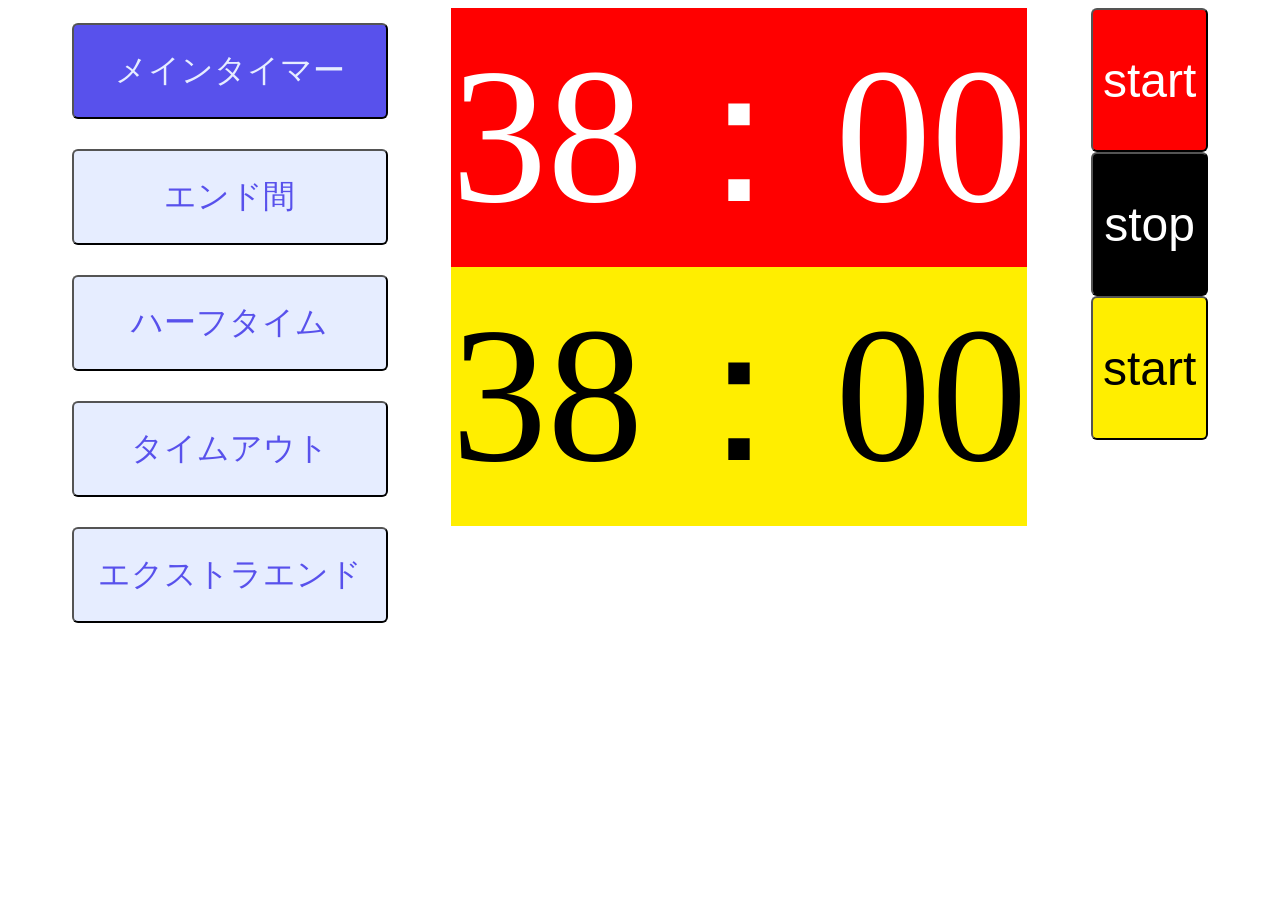
==== timer/timer_p.html @ 838ddde4 "Add files via upload" ====
<!DOCTYPE html>
<html lang='ja'>
    <head>
        <meta charset="UTF-8">
        <!-- <meta name="viewport" content="width=device-width, initial-scale=1.0"> -->
        <title>シンキングタイム_タイマー</title>
        <link href="t_p_style.css" rel="stylesheet">
    </head>

    <body>
        <div class="menu">
            <button onclick="showTab(0), showSwitch(0)" data-pushed="true" class="offTimer" id="onTimer"><span>メインタイマー</span></button>
            <button onclick="showTab(1), showSwitch(1)" data-pushed="false" class="offTimer" id="betweenEnd"><span>エンド間</span></button>
            <button onclick="showTab(2), showSwitch(2)" data-pushed="false" class="offTimer" id="midGameBreak"><span>ハーフタイム</span></button>
            <button onclick="showTab(3), showSwitch(3)" data-pushed="false" class="offTimer" id="timeOut"><span>タイムアウト</span></button>
            <button onclick="showTab(4), showSwitch(4)" data-pushed="false" class="offTimer" id="extraEnd"><span>エクストラエンド</span></button>
        </div>

        <div class="tabContent">
            <div class="red_timer" id="redTimer">38：00</div>
            
            <div class="yellow_timer" id="yellowTimer">38：00</div>
        </div>
        
        <div class="tabContent">
            <div class="breakTimer" id="endBreakTimer">01：00</div>
        </div>

        <div class="tabContent">
            <div class="breakTimer" id="midGameTimer">05：00</div>
        </div>

        <div class="tabContent">
            <div class="timeOut" id="timeOutTimer">02：30</div>
        </div>
        
        
        <div class="tabContent">
            <div class="extraRed_timer" id="exRedTimer">04：30</div>
            
            <div class="extraYellow_timer" id="exYellowTimer">04：30</div>
        </div>
        
                <!-- ここから下アクションボタン -->
        <div class="actionContent">
            <div class="action">
                <button class="rStart" data-pushed="false" id="rStart">start</button>
                <button class="stop"   data-pushed="false" id="stop">stop</button>
                <button class="yStart" data-pushed="false" id="yStart">start</button>
            </div>    
        </div>

        <div class="actionContent">
            <div class="action">
                <button class="start" data-pushed="false" id="bStart">start</button>
            </div>
        </div>

        <div class="actionContent">
            <div class="action">
                <button class="start" data-pushed="false" id="hStart">start</button>
            </div>
        </div>

        <div class="actionContent">
            <div class="action">
                <button class="start" data-pushed="false" id="tStart">start</button>
            </div>
        </div>

        <div class="actionContent">
            <div class="action">
                <button class="rStart" data-pushed="false" id="exRStart">start</button>
                <button class="stop"   data-pushed="false" id="exStop">stop</button>
                <button class="yStart" data-pushed="false" id="exYStart">start</button>
            </div>    
        </div>

        <script src="move_c.js"></script>
        <script src="mainTimer.js"></script>
        <script src="halfTimer.js"></script>
        <script src="breakTimer.js"></script>
        <script src="extraTimer.js"></script>
        <script src="timeoutTimer.js"></script>
    </body>
</html>
---- timer/t_p_style.css ----
.tabContent{
  display:none;
  /* display:hide; */
}

.active{
  display: block;
}

.actionContent{
  display:none;
  /* display:hide; */
}

.sActive{
  display: block;
}

body {
  display: flex;
  justify-content: space-evenly;
  /* background-color: aqua; */
}

button{
  border-radius: 6px;
}
  
/* .onTimer { */
  /* content: ''; */
  /* position: absolute;
  top: 50%;
  left: 50%;
  width: 105%;
  height: 140px;
  border-radius: 50%;
  transform: translate3d(-50%,-50%,0) scale3d(0,0,0);
  transition: opacity .4s cubic-bezier(.19,1,.22,1),transform .75s cubic-bezier(.19,1,.22,1); */
  /* background-color: hsl(243, 80%, 62%);
  color: hsl(222, 100%, 95%); */
  /* opacity: 0; */
/* } */


.offTimer[data-pushed="true"] {
  background-color: hsl(243, 80%, 62%);
  color: hsl(222, 100%, 95%);
}


.onTimer span {
  z-index: 1;
  position: relative;
}


/* ボタンアニメーション処理
.onTimer:active span {
  color: hsl(222, 100%, 95%);
}

.onTimer:active::before {
  opacity: 1;
  transition-duration: .85s;
  transform: translate3d(-50%,-50%,0) scale3d(1.2,1.2,1.2);
} */

.offTimer[data-pushed="false"] {
  padding: 12px 24px;
  background-color: hsl(222, 100%, 95%);
  color: hsl(243, 80%, 62%);
  position: relative;
  border-radius: 6px;
  overflow: hidden;
  z-index: 1;
}

/* .offTimer {
  padding: 12px 24px;
  background-color: hsl(222, 100%, 95%);
  color: hsl(243, 80%, 62%);
  position: relative;
  border-radius: 6px;
  overflow: hidden;
  z-index: 1;
} */

/* .betweenEnd{
  background-color: orange;
}

.timeOut{
  background-color: green;
} */

.menu{
  
  display: flex;
  flex-flow: column;
  justify-content: space-evenly;
  /* background-color: aqua; */
  /* margin-bottom: 40px; */
}

.menu button{
  font-size: 2rem;
  width: auto;
  height: 6rem;
  padding: 0 10px;
  margin: 15px 0;
}

/* これが縦に並べてる */
.action{
  display: flex;
  flex-flow: column;
  justify-content: space-evenly;
}

/* 大きさを変えてる */
.action button{
  font-size: 3rem;
  width: auto;
  height: 9rem;
  padding: 0 10px;
  /* width: 30vw;
  height: 30vw; */
}

.start{
  font-size: 3rem;
  width: auto;
  height: 9rem;
  padding: 0 10px;
}

.reset{
  font-size: 3rem;
  width: auto;
  height: 9rem;
  padding: 0 10px;
}

.rStart[data-pushed="false"]{
  background-color: red;
  color:white;
}

.rStart[data-pushed="true"]{
  background-color: rgb(127, 2, 2);
  color:white;
}

.stop[data-pushed="false"]{
  background-color: black;
  color:white;
}

.stop[data-pushed="true"]{
  background-color: white;
  color:black;
}

.yStart[data-pushed="false"]{
  background-color: rgb(255, 238, 0);
}

.yStart[data-pushed="true"]{
  background-color: rgb(105, 98, 0);
  color: white;
}

.tabContent{
  font-size: 12rem;
}

.red_timer{
  text-align: center;
  color: white;
  background-color: red;
}

.yellow_timer{
  text-align: center;
  color:black;
  background-color: rgb(255, 238, 0);
}

.extraRed_timer{
  text-align: center;
  color: white;
  background-color: red;
}

.extraYellow_timer{
  text-align: center;
  color:black;
  background-color: rgb(255, 238, 0);
}
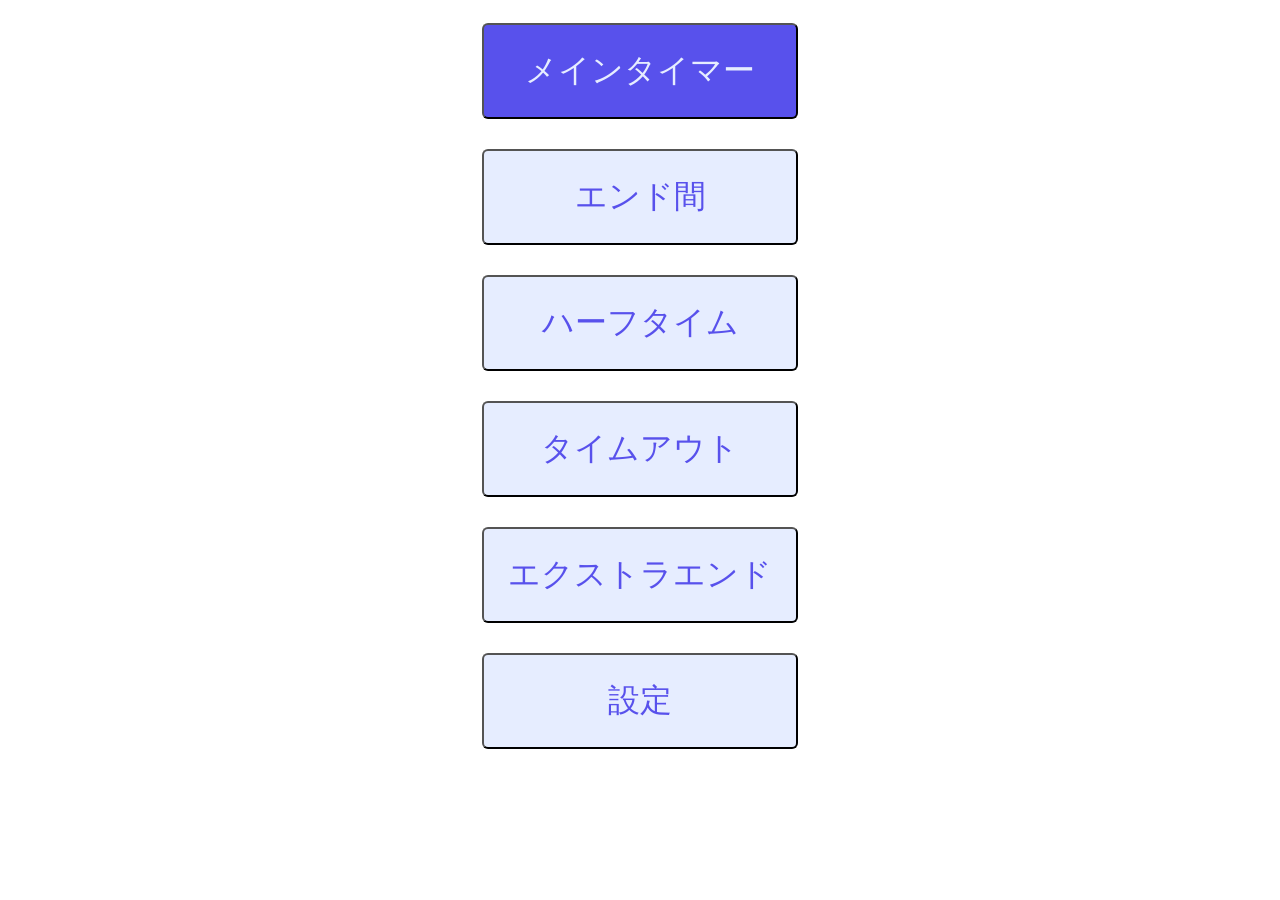
==== commit 0e2d44b9: "Refactor timer_p.html with updated structure and content" ====
--- a/timer/timer_p.html
+++ b/timer/timer_p.html
@@ -14,12 +14,13 @@
             <button onclick="showTab(2), showSwitch(2)" data-pushed="false" class="offTimer" id="midGameBreak"><span>ハーフタイム</span></button>
             <button onclick="showTab(3), showSwitch(3)" data-pushed="false" class="offTimer" id="timeOut"><span>タイムアウト</span></button>
             <button onclick="showTab(4), showSwitch(4)" data-pushed="false" class="offTimer" id="extraEnd"><span>エクストラエンド</span></button>
+            <button onclick="showTab(5), showSwitch(5)" data-pushed="false" class="offTimer" id="settings"><span>設定</span></button>
         </div>
 
         <div class="tabContent">
-            <div class="red_timer" id="redTimer">38：00</div>
+            <div class="red_timer" id="redTimer">30：00</div>
             
-            <div class="yellow_timer" id="yellowTimer">38：00</div>
+            <div class="yellow_timer" id="yellowTimer">30：00</div>
         </div>
         
         <div class="tabContent">
@@ -31,9 +32,92 @@
         </div>
 
         <div class="tabContent">
-            <div class="timeOut" id="timeOutTimer">02：30</div>
+            <div class="timeOut" id="timeOutTimer">01：00</div>
         </div>
         
+        
+        <div class="tabContent">
+            <div class="extraRed_timer" id="exRedTimer">04：30</div>
+            
+            <div class="extraYellow_timer" id="exYellowTimer">04：30</div>
+        </div>
+
+        <!-- ここから下作業中 -->
+        <!-- <div class="tabContent">
+            <div class="setting_timer_V" id="settingTimerV">00：00</div>
+        </div> -->
+        <!-- ここから上作業中 -->
+
+        <div class="tabContent">
+            <div class="timer-box">
+                <h2>タイマー設定</h2>
+                <div style="font-size: 2rem; margin-bottom: 20px;">
+                    <p style="margin: 0 0 10px 0;">タイムアウト トラベルタイム</p>
+                    <button type="button" id="travelMinus" style="font-size: 2rem; padding: 5px 20px;">←</button>
+                    <span id="travelTimeShow" style="font-size: 3rem; font-weight: bold; margin: 0 20px;">30</span> 秒
+                    <button type="button" id="travelPlus" style="font-size: 2rem; padding: 5px 20px;">→</button>
+                </div>
+            </div>
+        </div>
+
+                <!-- ここから下アクションボタン -->
+        <div class="actionContent">
+            <div class="action">
+                <button class="rStart" data-pushed="false" id="rStart">start</button>
+                <button class="stop"   data-pushed="false" id="stop">stop</button>
+                <button class="yStart" data-pushed="false" id="yStart">start</button>
+            </div>    
+        </div>
+
+        <div class="actionContent">
+            <div class="action">
+                <button class="start" data-pushed="false" id="bStart">start</button>
+            </div>
+        </div>
+
+        <div class="actionContent">
+            <div class="action">
+                <button class="start" data-pushed="false" id="hStart">start</button>
+            </div>
+        </div>
+
+        <div class="actionContent">
+            <div class="action">
+                <button class="start" data-pushed="false" id="tStart">start</button>
+            </div>
+        </div>
+
+        <div class="actionContent">
+            <div class="action">
+                <button class="rStart" data-pushed="false" id="exRStart">start</button>
+                <button class="stop"   data-pushed="false" id="exStop">stop</button>
+                <button class="yStart" data-pushed="false" id="exYStart">start</button>
+            </div>    
+        </div>
+
+        <div class="actionContent">
+            <p style="font-size: 1.5rem; text-align: center; margin: 5px 0; color: #666;">ルールを選択してスタート</p>
+            <div class="horizontal-group">
+                <button class="E8" data-pushed="false" id="set8">8エンド</button>
+                <button class="E10" data-pushed="false" id="set10">10エンド</button>
+                <button class="MD" data-pushed="false" id="setMD">MD</button>
+            </div> 
+        </div>
+
+        <script src="move_c.js"></script>
+        
+        <!-- ここから上作業中 -->
+
+        
+
+        <script src="move_c.js"></script>
+        <script src="mainTimer.js"></script>
+        <script src="halfTimer.js"></script>
+        <script src="breakTimer.js"></script>
+        <script src="extraTimer.js"></script>
+        <script src="timeoutTimer.js"></script>
+    </body>
+</html>
         
         <div class="tabContent">
             <div class="extraRed_timer" id="exRedTimer">04：30</div>
@@ -83,4 +167,4 @@
         <script src="extraTimer.js"></script>
         <script src="timeoutTimer.js"></script>
     </body>
-</html>+</html>
--- a/timer/t_p_style.css
+++ b/timer/t_p_style.css
@@ -9,7 +9,6 @@
 
 .actionContent{
   display:none;
-  /* display:hide; */
 }
 
 .sActive{
@@ -117,6 +116,14 @@
   justify-content: space-evenly;
 }
 
+/* 横並びにしたいボタングループ */
+.horizontal-group button{
+  font-size: 2rem;
+  height: 6rem;
+  padding: 0 10px;
+  flex: 1;
+}
+
 /* 大きさを変えてる */
 .action button{
   font-size: 3rem;
@@ -147,8 +154,8 @@
 }
 
 .rStart[data-pushed="true"]{
-  background-color: rgb(127, 2, 2);
-  color:white;
+  background-color: white;
+  color:red;
 }
 
 .stop[data-pushed="false"]{
@@ -166,8 +173,8 @@
 }
 
 .yStart[data-pushed="true"]{
-  background-color: rgb(105, 98, 0);
-  color: white;
+  background-color: black;
+  color: yellow;
 }
 
 .tabContent{
@@ -196,4 +203,54 @@
   text-align: center;
   color:black;
   background-color: rgb(255, 238, 0);
-}+}
+
+/* --- t_p_style.css の末尾に追加 --- */
+
+/* 設定画面の中の文字サイズを適切な大きさにリセットする */
+.timer-box h2 {
+  font-size: 3rem; /* 「タイマー設定」のタイトルの大きさ */
+  margin-top: 0;
+  margin-bottom: 20px;
+  text-align: center;
+}
+
+.timer-box p {
+  font-size: 2rem; /* 「タイムアウト トラベルタイム」の文字の大きさ */
+  color: #333;
+}
+
+/* ついでに← 30 秒 →のエリア全体のバランスを整える */
+.timer-box div {
+  text-align: center;
+  background-color: #f8f9fa;
+  padding: 20px;
+  border-radius: 8px;
+  border: 1px solid #ddd;
+}
+
+/* --- t_p_style.css の末尾（修正・追記） --- */
+
+/* メインタイマーとエクストラエンド、両方の非アクティブ（灰色）スタイル */
+.tabContent .red_timer.inactive-timer,
+.tabContent .yellow_timer.inactive-timer,
+.tabContent .extraRed_timer.inactive-timer,
+.tabContent .extraYellow_timer.inactive-timer {
+  background-color: #7f8c8d !important; /* 落ち着いた灰色 */
+  color: #bdc3c7 !important;            /* 文字色も少し薄く */
+}
+
+/* --- エンド間タイマーの基本スタイル（深緑背景 × 白文字） --- */
+.tabContent .breakTimer {
+  background-color: #0d5c3a; /* 深緑色 */
+  color: #ffffff;            /* 白文字 */
+  text-align: center;
+  transition: background-color 0.3s ease, color 0.3s ease;
+}
+
+/* --- スルータイム（10秒）動作中のスタイル（白背景 × 黒文字） --- */
+.tabContent .breakTimer.through-phase {
+  background-color: #ffffff; /* 白背景 */
+  color: #000000;            /* 黒文字 */
+  border: 2px solid #0d5c3a; /* クッキリさせる枠線（お好みで調整OK） */
+}
